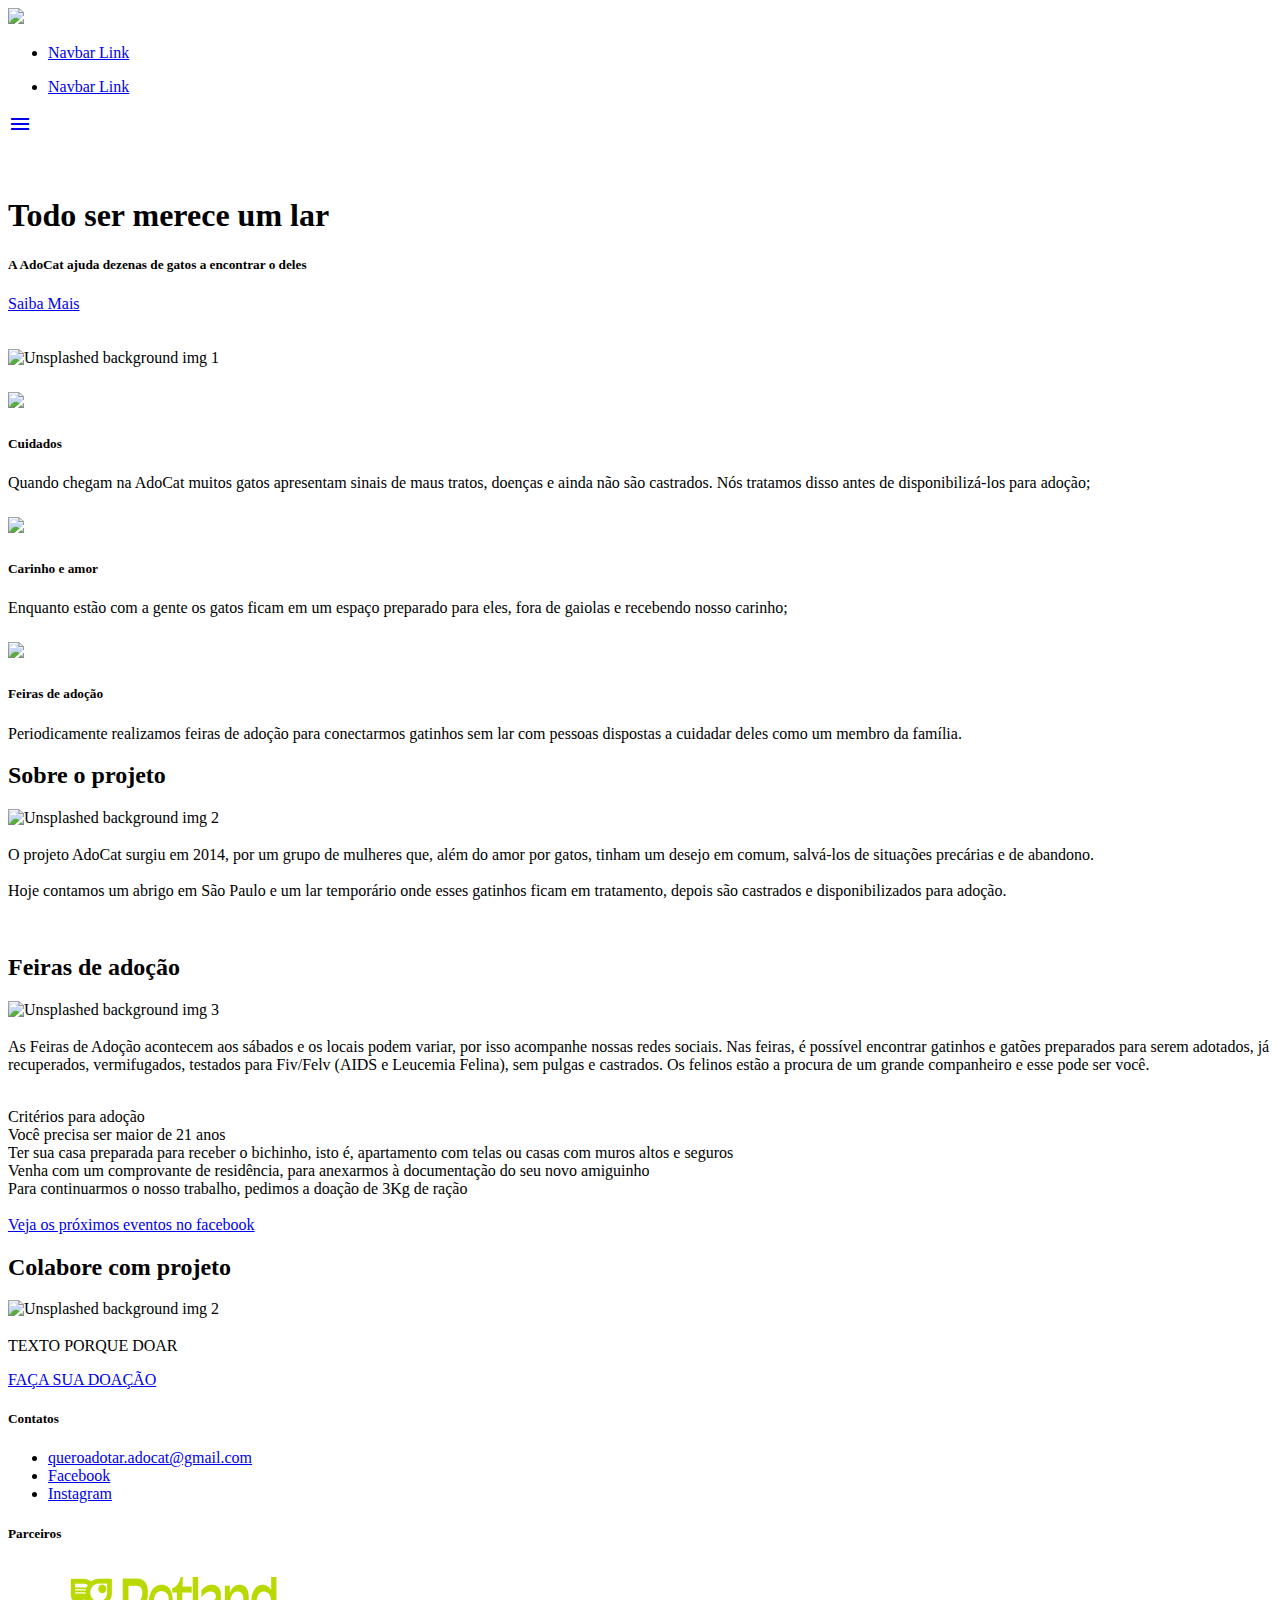
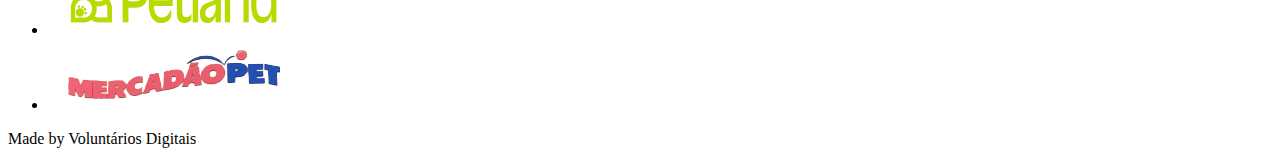
==== index.html @ d5806602 "." ====
<!DOCTYPE html>
<html lang="en">
<head>
  <meta http-equiv="Content-Type" content="text/html; charset=UTF-8"/>
  <meta name="viewport" content="width=device-width, initial-scale=1"/>
  <title>Parallax Template - Materialize</title>

  <!-- CSS  -->
  <link href="https://fonts.googleapis.com/icon?family=Material+Icons" rel="stylesheet">
  <link href="css/materialize.css" type="text/css" rel="stylesheet" media="screen,projection"/>
  <link href="css/style.css" type="text/css" rel="stylesheet" media="screen,projection"/>
  <script src="https://use.fontawesome.com/29545be612.js"></script>
</head>
<body>
  <nav class="indigo lighten-3" role="navigation">
    <div class="nav-wrapper container">
      <a id="logo-container" href="#" class="brand-logo"><img class="logo" src="logo_adocat.png"> </a>
      <ul class="right hide-on-med-and-down">
        <li><a href="#">Navbar Link</a></li>
      </ul>

      <ul id="nav-mobile" class="side-nav">
        <li><a href="#">Navbar Link</a></li>
      </ul>
      <a href="#" data-activates="nav-mobile" class="button-collapse"><i class="material-icons">menu</i></a>
    </div>
  </nav>

  <div id="index-banner" class="parallax-container">
    <div class="section no-pad-bot">
      <div class="container">
        <br><br>
        <h1 class="header center white-text text-lighten-2">Todo ser merece um lar</h1>
        <div class="row center">
          <h5 class="header col s12 light">A AdoCat ajuda dezenas de gatos a encontrar o deles</h5>
        </div>
        <div class="row center">  
          <a href="#a" id="saiba-mais-button" class="btn-large waves-effect waves-light ">Saiba Mais</a>
        </div>
        <br><br>

      </div>
    </div>
    <div class="parallax"><img class="blur-and-gray" src="background1.jpg" alt="Unsplashed background img 1"></div>
  </div>


  <div class="container">
    <div class="section">

      <!--   Icon Section   -->
      <div class="row" id="a">
        <div class="col s12 m4">
          <div class="icon-block">
            <h2 class="center brown-text"><img src="ico_resgate.png"> </h2>
            <h5 class="center">Cuidados</h5>

            <p class="light center-align">Quando chegam na AdoCat muitos gatos apresentam sinais de maus tratos, doenças e  ainda não são castrados. Nós tratamos disso antes de disponibilizá-los para adoção;</p>
          </div>
        </div>

        <div class="col s12 m4">
          <div class="icon-block">
            <h2 class="center center brown-text"><img src="ico_cuidados.png"> </h2>
            <h5 class="center">Carinho e amor</h5>

            <p class="light center-align">Enquanto estão com a gente os gatos ficam em um espaço preparado para eles, fora de gaiolas e recebendo nosso carinho;</p>
          </div>
        </div>

        <div class="col s12 m4">
          <div class="icon-block">
            <h2 class="center brown-text"><img src="ico_feiras.png"> </h2>
            <h5 class="center">Feiras de adoção</h5>

            <p class="light center-align">Periodicamente realizamos feiras de adoção para conectarmos gatinhos sem lar com pessoas dispostas a cuidadar deles como um membro da família.</p>
          </div>
        </div>
      </div>

    </div>
  </div>


  <div class="parallax-container valign-wrapper">
    <div class="section no-pad-bot">
      <div class="container">
        <div class="row center">
          <h2 class="col s12">Sobre o projeto</h2>
        </div>
      </div>
    </div>
    <div class="parallax"><img src="background2.jpg" alt="Unsplashed background img 2"></div>
  </div>

  <div class="container">
    <div class="section">

      <div class="row">
        <div class="col s12 center">
          <h3><i class="mdi-content-send brown-text"></i></h3>
          <p class="left-align s12 light">O projeto AdoCat surgiu em 2014, por um grupo de mulheres que, além do amor por gatos, tinham um desejo em comum, salvá-los de situações precárias e de abandono. 
        <br><br>
        Hoje contamos um abrigo em São Paulo e um lar temporário onde esses gatinhos ficam em tratamento, depois são castrados e disponibilizados para adoção.
        </p><br>
        </div>
      </div>

    </div>
  </div>


  <div class="parallax-container valign-wrapper">
    <div class="section no-pad-bot">
      <div class="container">
        <div class="row center">
          <h2 class="header col s12">Feiras de adoção</h2>
        </div>
      </div>
    </div>
    <div class="parallax"><img src="banner_3.jpg" alt="Unsplashed background img 3"></div>
  </div>
    
  <div class="container">
    <div class="section">

      <div class="row">
        <div class="col s12 center">
          <h3><i class="mdi-content-send brown-text"></i></h3>
          <p class="left-align s12 light">As Feiras de Adoção acontecem aos sábados e os locais podem variar, por isso acompanhe nossas redes sociais. Nas feiras, é possível encontrar gatinhos e gatões preparados para serem adotados, já recuperados, vermifugados, testados para Fiv/Felv (AIDS e Leucemia Felina), sem pulgas e castrados. Os felinos estão a procura de um grande companheiro e esse pode ser você.
        </p><br>
      <div class="row">
        <div class="col s12 m12">
          <div class="card white-grey darken-1">
            <div class="card-content hoverable card-criterios">
              <span class="card-title">Critérios para adoção</span>
                <div class="left-align">
                <li>Você precisa ser maior de 21 anos</li>
                <li>Ter sua casa preparada para receber o bichinho, isto é, apartamento com telas ou casas com muros altos e seguros</li>
                <li>Venha com um comprovante de residência, para anexarmos à documentação do seu novo amiguinho</li>
                <li>Para continuarmos o nosso trabalho, pedimos a doação de 3Kg de ração</li>
                </div>
              </div>
          </div>
        </div>
      </div>

            <br>
          <div class="row center">  
          <a href="https://www.facebook.com/pg/adocats/events" target="_blank" id="saiba-mais-button" class="hoverable btn-large waves-effect waves-light ">Veja os próximos eventos no facebook</a>
          </div>
        </div>
      </div>

    </div>
  </div>


  
  
  
  
  
    <div class="parallax-container valign-wrapper">
    <div class="section no-pad-bot">
      <div class="container">
        <div class="row center">
          <h2 class="col s12">Colabore com projeto</h2>
        </div>
      </div>
    </div>
    <div class="parallax"><img src="5gatos.jpg" alt="Unsplashed background img 2"></div>
  </div>

  <div class="container">
    <div class="section">

      <div class="row">
        <div class="col s12 center">
          <h3><i class="mdi-content-send brown-text"></i></h3>
          <p class="left-align s12 light">
            TEXTO PORQUE DOAR 
          <div class="row center">  

          <a href="https://pag.ae/bkmXcg0" target="_blank" id="saiba-mais-button" class="hoverable btn-large waves-effect waves-light ">FAÇA SUA DOAÇÃO</a>
          </div>
        </div>
      </div>

    </div>
  </div>

  
  
  
  
  
  
  
  <footer class="page-footer indigo lighten-3">
    <div class="container">
      <div class="row">
        <div class="col l6 s12">
          <h5 class="white-text"></h5>
          <p class="grey-text text-lighten-4"></p>


        </div>
        <div class="col l3 s12">
          <h5 class="white-text">Contatos</h5>
          <ul>
            <li><a class="white-text" href="mailto:queroadotar.adocat@gmail.com"><i class="fa fa-envelope" aria-hidden="true"></i>
  queroadotar.adocat@gmail.com</a></li>
            <li><a class="white-text" href="#!"><i class="fa fa-facebook-official" aria-hidden="true"></i>  Facebook</a></li>
            <li><a class="white-text" href="https://www.instagram.com/projetoadocat/"><i class="fa fa-instagram" aria-hidden="true"></i>  Instagram</a></li>

          </ul>
        </div>
        <div class="col l3 s12">
          <h5 class="white-text">Parceiros</h5>
          <ul>
            <li><a class="white-text" href="#!"><img src="img/parceiros_petland.png"></a></li>
            <li><a class="white-text" href="#!"><img src="img/parceiros_mercadaopet.png"></a></li>

          </ul>
        </div>
      </div>
    </div>
    <div class="footer-copyright">
      <div class="container">
      Made by Voluntários Digitais
      </div>
    </div>
  </footer>
  <!--  Scripts-->
  <script src="https://code.jquery.com/jquery-2.1.1.min.js"></script>
  <script src="js/materialize.js"></script>
  <script src="js/init.js"></script>

  </body>
</html>
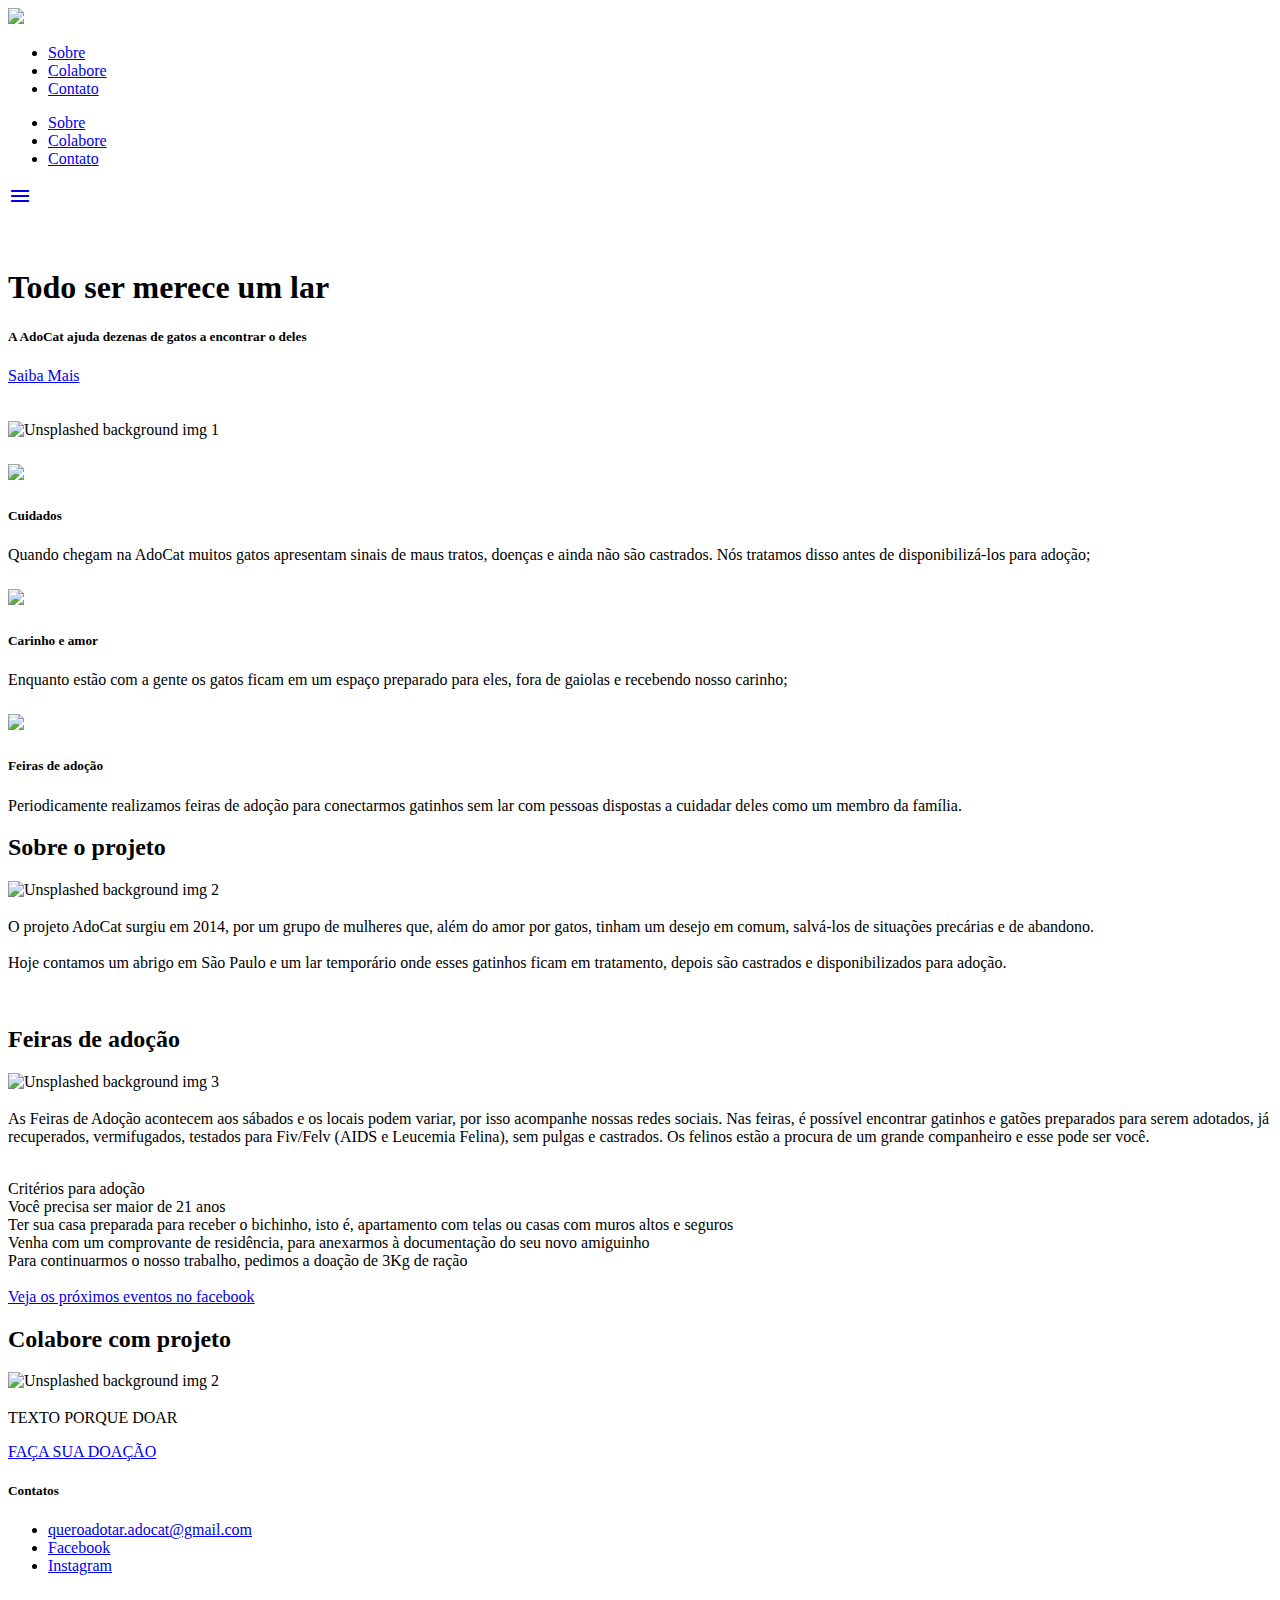
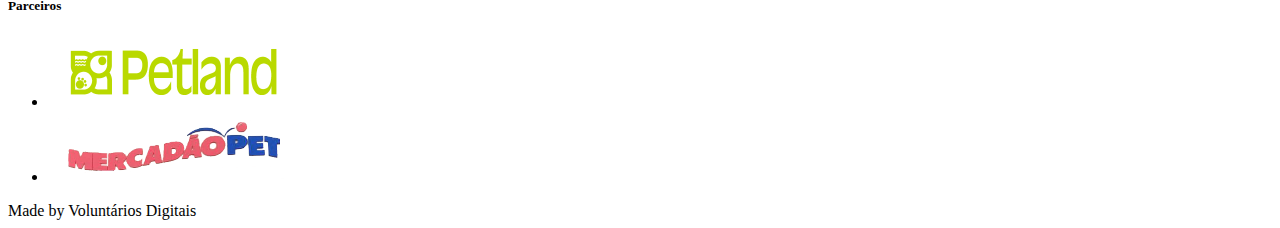
==== commit f5819a85: "footer" ====
--- a/index.html
+++ b/index.html
@@ -3,7 +3,7 @@
 <head>
   <meta http-equiv="Content-Type" content="text/html; charset=UTF-8"/>
   <meta name="viewport" content="width=device-width, initial-scale=1"/>
-  <title>Parallax Template - Materialize</title>
+  <title>Projeto AdoCat</title>
 
   <!-- CSS  -->
   <link href="https://fonts.googleapis.com/icon?family=Material+Icons" rel="stylesheet">
@@ -16,12 +16,18 @@
     <div class="nav-wrapper container">
       <a id="logo-container" href="#" class="brand-logo"><img class="logo" src="logo_adocat.png"> </a>
       <ul class="right hide-on-med-and-down">
-        <li><a href="#">Navbar Link</a></li>
+        <li><a href="#sobre">Sobre</a></li>
+        <li><a href="#colabore">Colabore</a></li>
+        <li><a href="#contato">Contato</a></li>
       </ul>
 
       <ul id="nav-mobile" class="side-nav">
-        <li><a href="#">Navbar Link</a></li>
+        <li><a href="#sobre">Sobre</a></li>
+        <li><a href="#colabore">Colabore</a></li>
+        <li><a href="#contato">Contato</a></li>
+
       </ul>
+    
       <a href="#" data-activates="nav-mobile" class="button-collapse"><i class="material-icons">menu</i></a>
     </div>
   </nav>
@@ -82,7 +88,7 @@
   </div>
 
 
-  <div class="parallax-container valign-wrapper">
+  <div class="parallax-container valign-wrapper" id="sobre">
     <div class="section no-pad-bot">
       <div class="container">
         <div class="row center">
@@ -161,7 +167,7 @@
   
   
   
-    <div class="parallax-container valign-wrapper">
+    <div class="parallax-container valign-wrapper" id="colabore">
     <div class="section no-pad-bot">
       <div class="container">
         <div class="row center">
@@ -200,13 +206,7 @@
   <footer class="page-footer indigo lighten-3">
     <div class="container">
       <div class="row">
-        <div class="col l6 s12">
-          <h5 class="white-text"></h5>
-          <p class="grey-text text-lighten-4"></p>
-
-
-        </div>
-        <div class="col l3 s12">
+        <div class="col l3 s12" id="contato">
           <h5 class="white-text">Contatos</h5>
           <ul>
             <li><a class="white-text" href="mailto:queroadotar.adocat@gmail.com"><i class="fa fa-envelope" aria-hidden="true"></i>
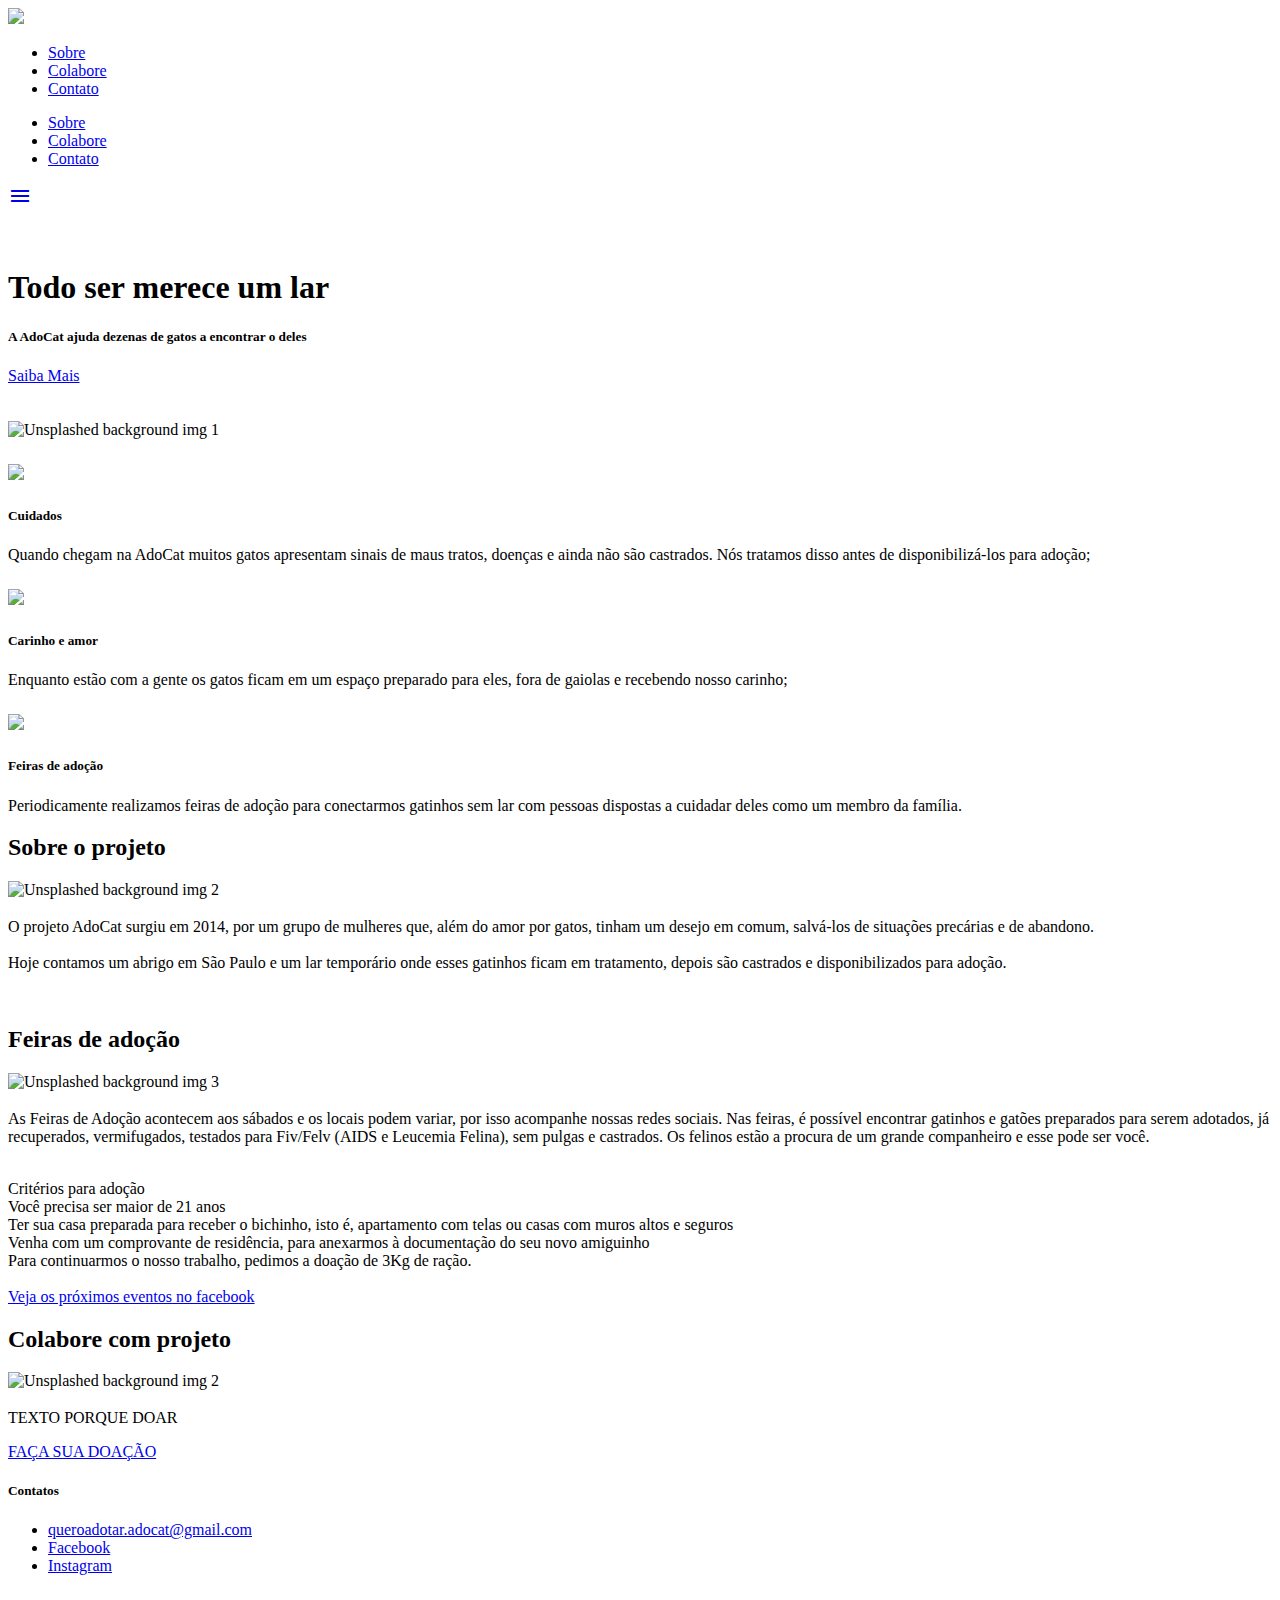
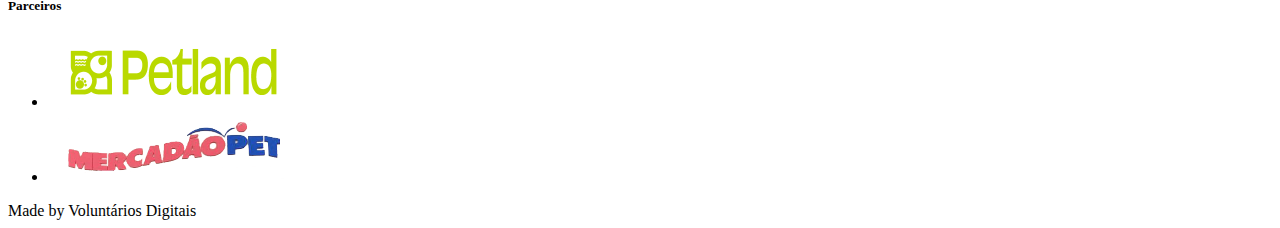
==== commit 4f7ecbbd: "Alteração texto index" ====
--- a/index.html
+++ b/index.html
@@ -144,7 +144,7 @@
                 <li>Você precisa ser maior de 21 anos</li>
                 <li>Ter sua casa preparada para receber o bichinho, isto é, apartamento com telas ou casas com muros altos e seguros</li>
                 <li>Venha com um comprovante de residência, para anexarmos à documentação do seu novo amiguinho</li>
-                <li>Para continuarmos o nosso trabalho, pedimos a doação de 3Kg de ração</li>
+                <li>Para continuarmos o nosso trabalho, pedimos a doação de 3Kg de ração.</li>
                 </div>
               </div>
           </div>
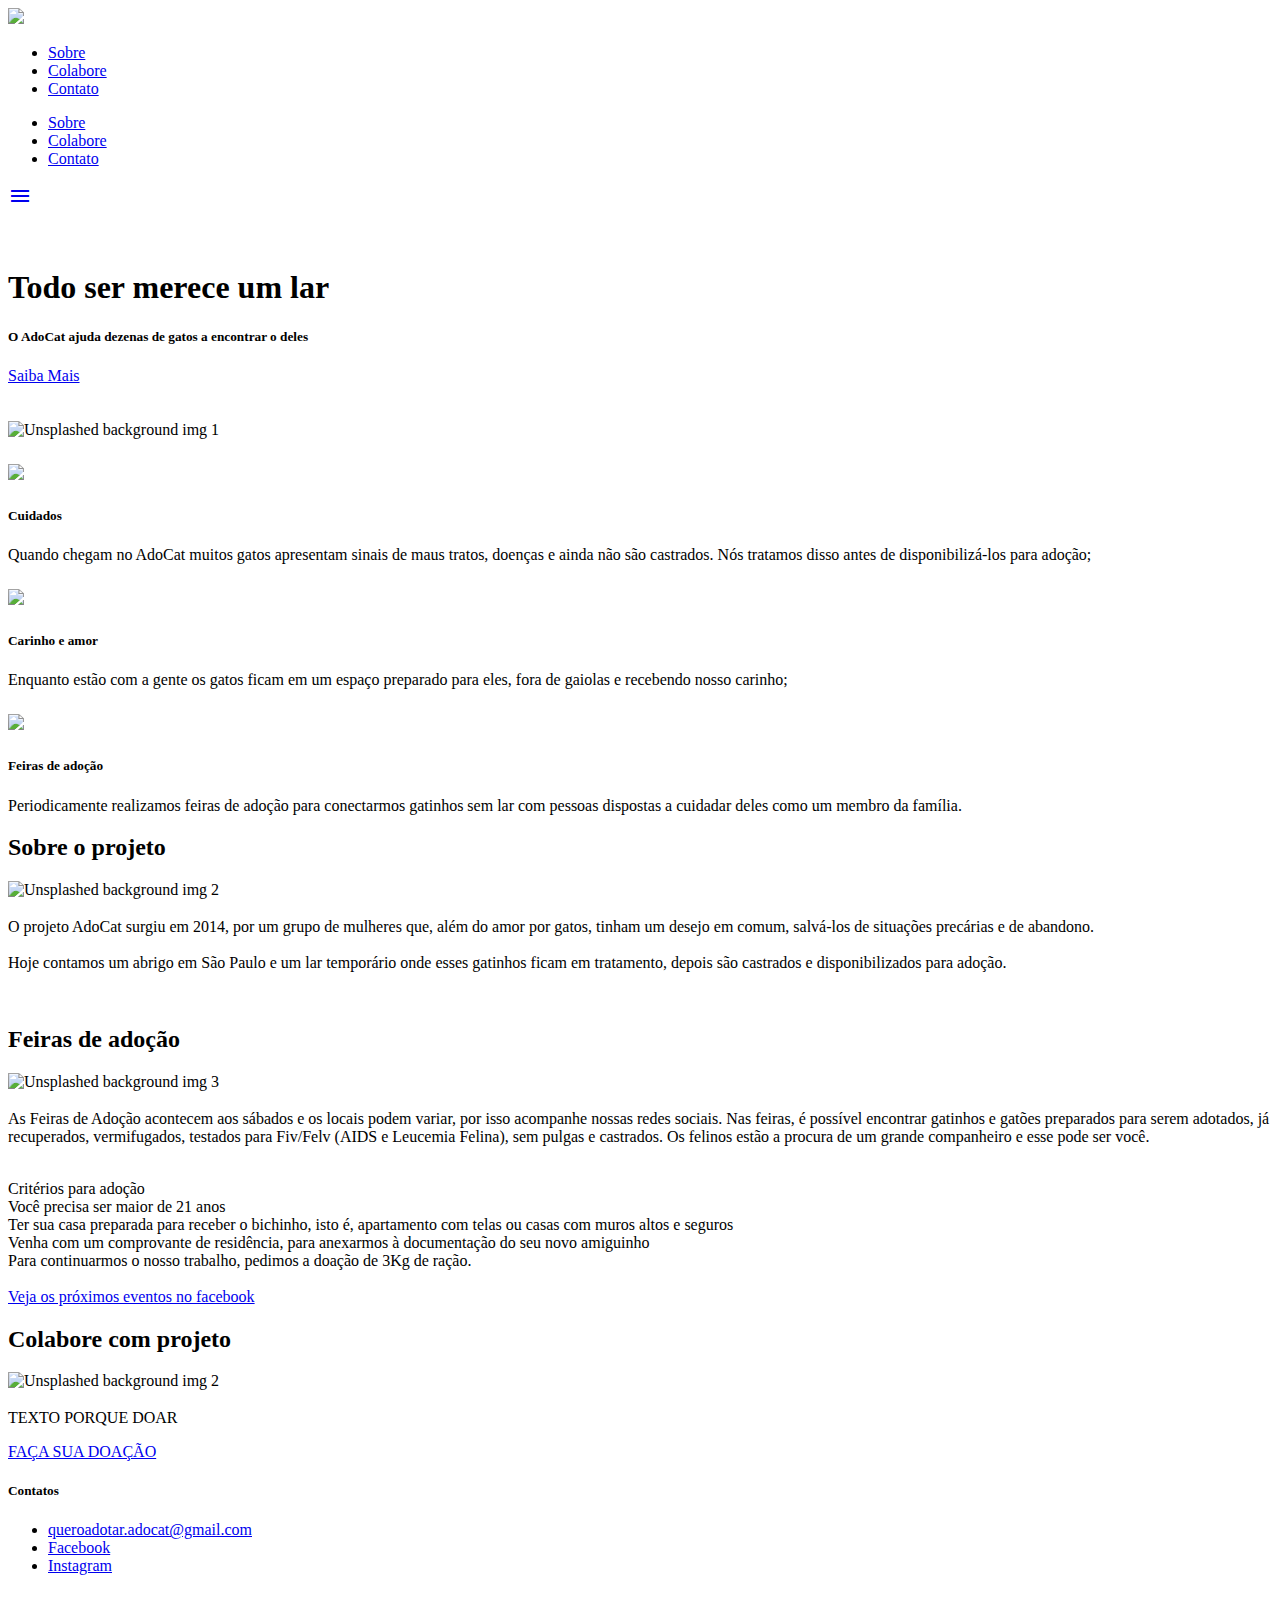
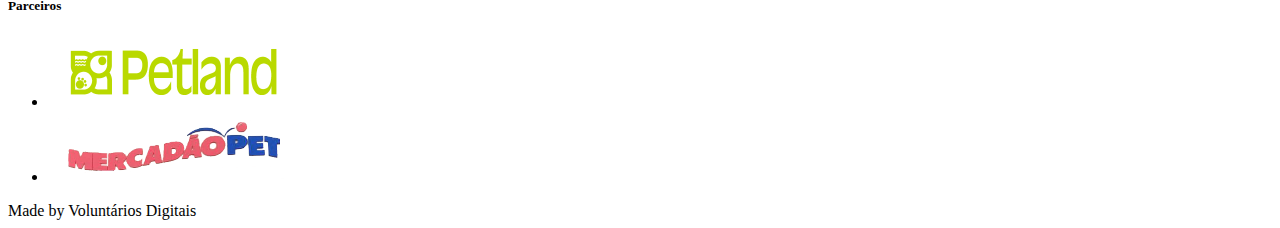
==== commit 6b98b655: "Correção para "o" Adocat." ====
--- a/index.html
+++ b/index.html
@@ -38,7 +38,7 @@
         <br><br>
         <h1 class="header center white-text text-lighten-2">Todo ser merece um lar</h1>
         <div class="row center">
-          <h5 class="header col s12 light">A AdoCat ajuda dezenas de gatos a encontrar o deles</h5>
+          <h5 class="header col s12 light">O AdoCat ajuda dezenas de gatos a encontrar o deles</h5>
         </div>
         <div class="row center">  
           <a href="#a" id="saiba-mais-button" class="btn-large waves-effect waves-light ">Saiba Mais</a>
@@ -61,7 +61,7 @@
             <h2 class="center brown-text"><img src="ico_resgate.png"> </h2>
             <h5 class="center">Cuidados</h5>
 
-            <p class="light center-align">Quando chegam na AdoCat muitos gatos apresentam sinais de maus tratos, doenças e  ainda não são castrados. Nós tratamos disso antes de disponibilizá-los para adoção;</p>
+            <p class="light center-align">Quando chegam no AdoCat muitos gatos apresentam sinais de maus tratos, doenças e  ainda não são castrados. Nós tratamos disso antes de disponibilizá-los para adoção;</p>
           </div>
         </div>
 
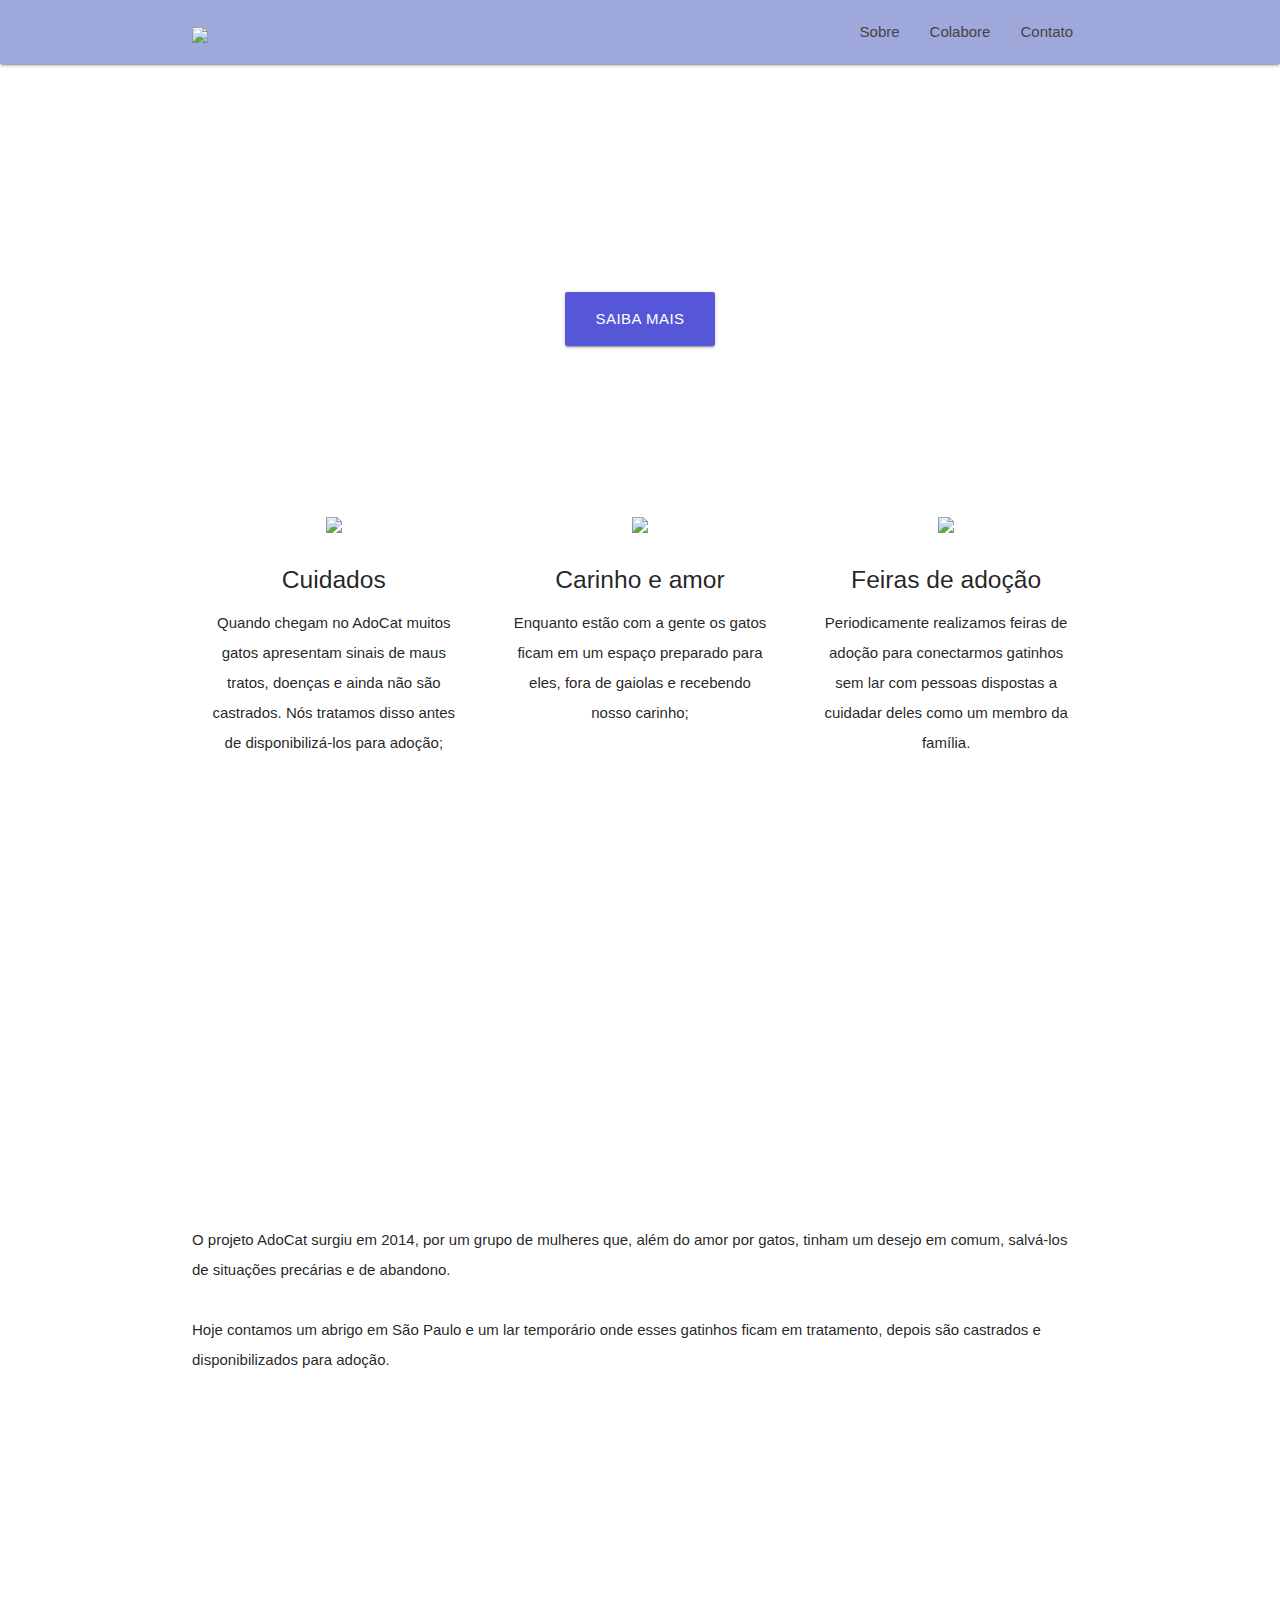
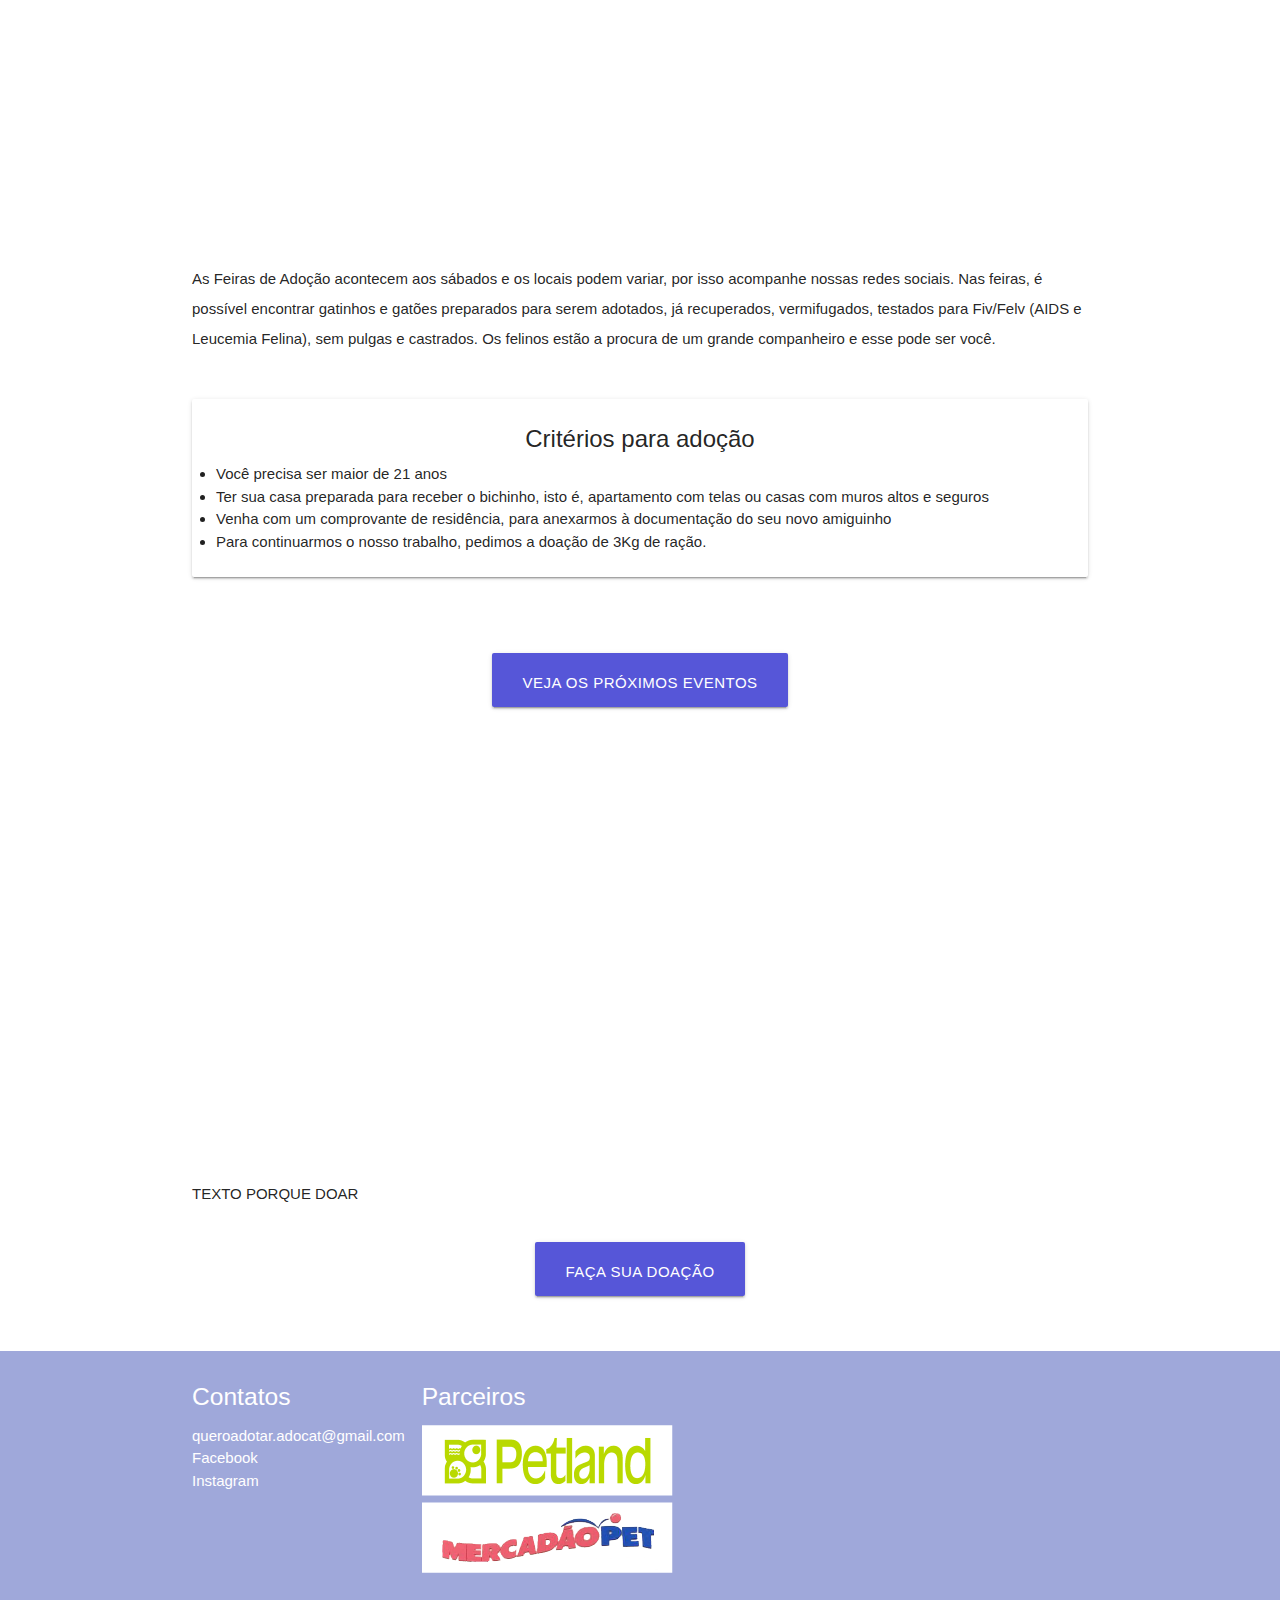
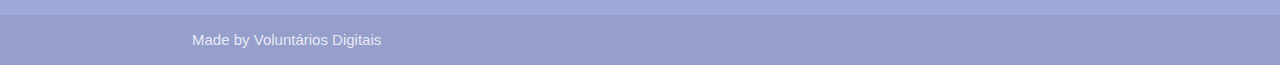
==== commit a94fc5f8: "consertando botões que estavam sendo cortados no mobile" ====
--- a/index.html
+++ b/index.html
@@ -35,15 +35,14 @@
   <div id="index-banner" class="parallax-container">
     <div class="section no-pad-bot">
       <div class="container">
-        <br><br>
-        <h1 class="header center white-text text-lighten-2">Todo ser merece um lar</h1>
+        <h1 class="header center white-text text-lighten-2" id="frase-principal">Todo ser merece um lar</h1>
         <div class="row center">
           <h5 class="header col s12 light">O AdoCat ajuda dezenas de gatos a encontrar o deles</h5>
         </div>
         <div class="row center">  
           <a href="#a" id="saiba-mais-button" class="btn-large waves-effect waves-light ">Saiba Mais</a>
         </div>
-        <br><br>
+        <br>
 
       </div>
     </div>
@@ -153,7 +152,7 @@
 
             <br>
           <div class="row center">  
-          <a href="https://www.facebook.com/pg/adocats/events" target="_blank" id="saiba-mais-button" class="hoverable btn-large waves-effect waves-light ">Veja os próximos eventos no facebook</a>
+          <a href="https://www.facebook.com/pg/adocats/events" target="_blank" id="saiba-mais-button" class="hoverable btn-large waves-effect waves-light ">Veja os próximos eventos  <i class="fa fa-external-link" aria-hidden="true"></i></a>
           </div>
         </div>
       </div>
@@ -188,7 +187,7 @@
             TEXTO PORQUE DOAR 
           <div class="row center">  
 
-          <a href="https://pag.ae/bkmXcg0" target="_blank" id="saiba-mais-button" class="hoverable btn-large waves-effect waves-light ">FAÇA SUA DOAÇÃO</a>
+          <a href="https://pag.ae/bkmXcg0" target="_blank" id="saiba-mais-button" class="hoverable btn-large waves-effect waves-light ">FAÇA SUA DOAÇÃO <i class="fa fa-external-link" aria-hidden="true"></i></a>
           </div>
         </div>
       </div>
--- a/css/style.css
+++ b/css/style.css
@@ -0,0 +1,99 @@
+/* Custom Stylesheet */
+/**
+ * Use this file to override Materialize files so you can update
+ * the core Materialize files in the future
+ *
+ * Made By MaterializeCSS.com
+ */
+
+nav ul a,
+nav .brand-logo {
+  color: #444;
+}
+
+p {
+  line-height: 2rem;
+}
+
+.button-collapse {
+  color: white;
+}
+
+.parallax-container {
+  min-height: 380px;
+  line-height: 0;
+  height: auto;
+  color: rgba(255,255,255,.9);
+}
+  .parallax-container .section {
+    width: 100%;
+  }
+
+@media only screen and (max-width : 992px) {
+  .parallax-container .section {
+    position: absolute;
+    top: 40%;
+  }
+  #index-banner .section {
+    top: 10%;
+  }
+}
+
+@media only screen and (max-width : 600px) {
+  #index-banner .section {
+    top: 0;
+  }
+}
+
+.icon-block {
+  padding: 0 15px;
+}
+.icon-block .material-icons {
+  font-size: inherit;
+}
+
+footer.page-footer {
+  margin: 0;
+}
+#index-banner-fill {
+  height: 90vh;
+}
+
+.logo {
+  height: 56px;
+}
+
+.vh80 {
+  height: 80vh;
+}
+
+.blur-and-gray {
+  filter: grayscale(10%);
+  filter: contrast(0.76);
+}
+
+#saiba-mais-button {
+  background-color: #5656D8;
+}
+
+@media screen and (min-width: 740px){
+  #saiba-mais-button{
+    margin-top: 1.2em;
+  }
+}
+
+
+
+@media (max-width: 420px)
+{
+  #frase-principal {
+    margin-top: 0px;
+  }
+}
+
+@media (max-width: 340px)
+{
+  #frase-principal{
+    margin-bottom: 0em;
+  }
+}
